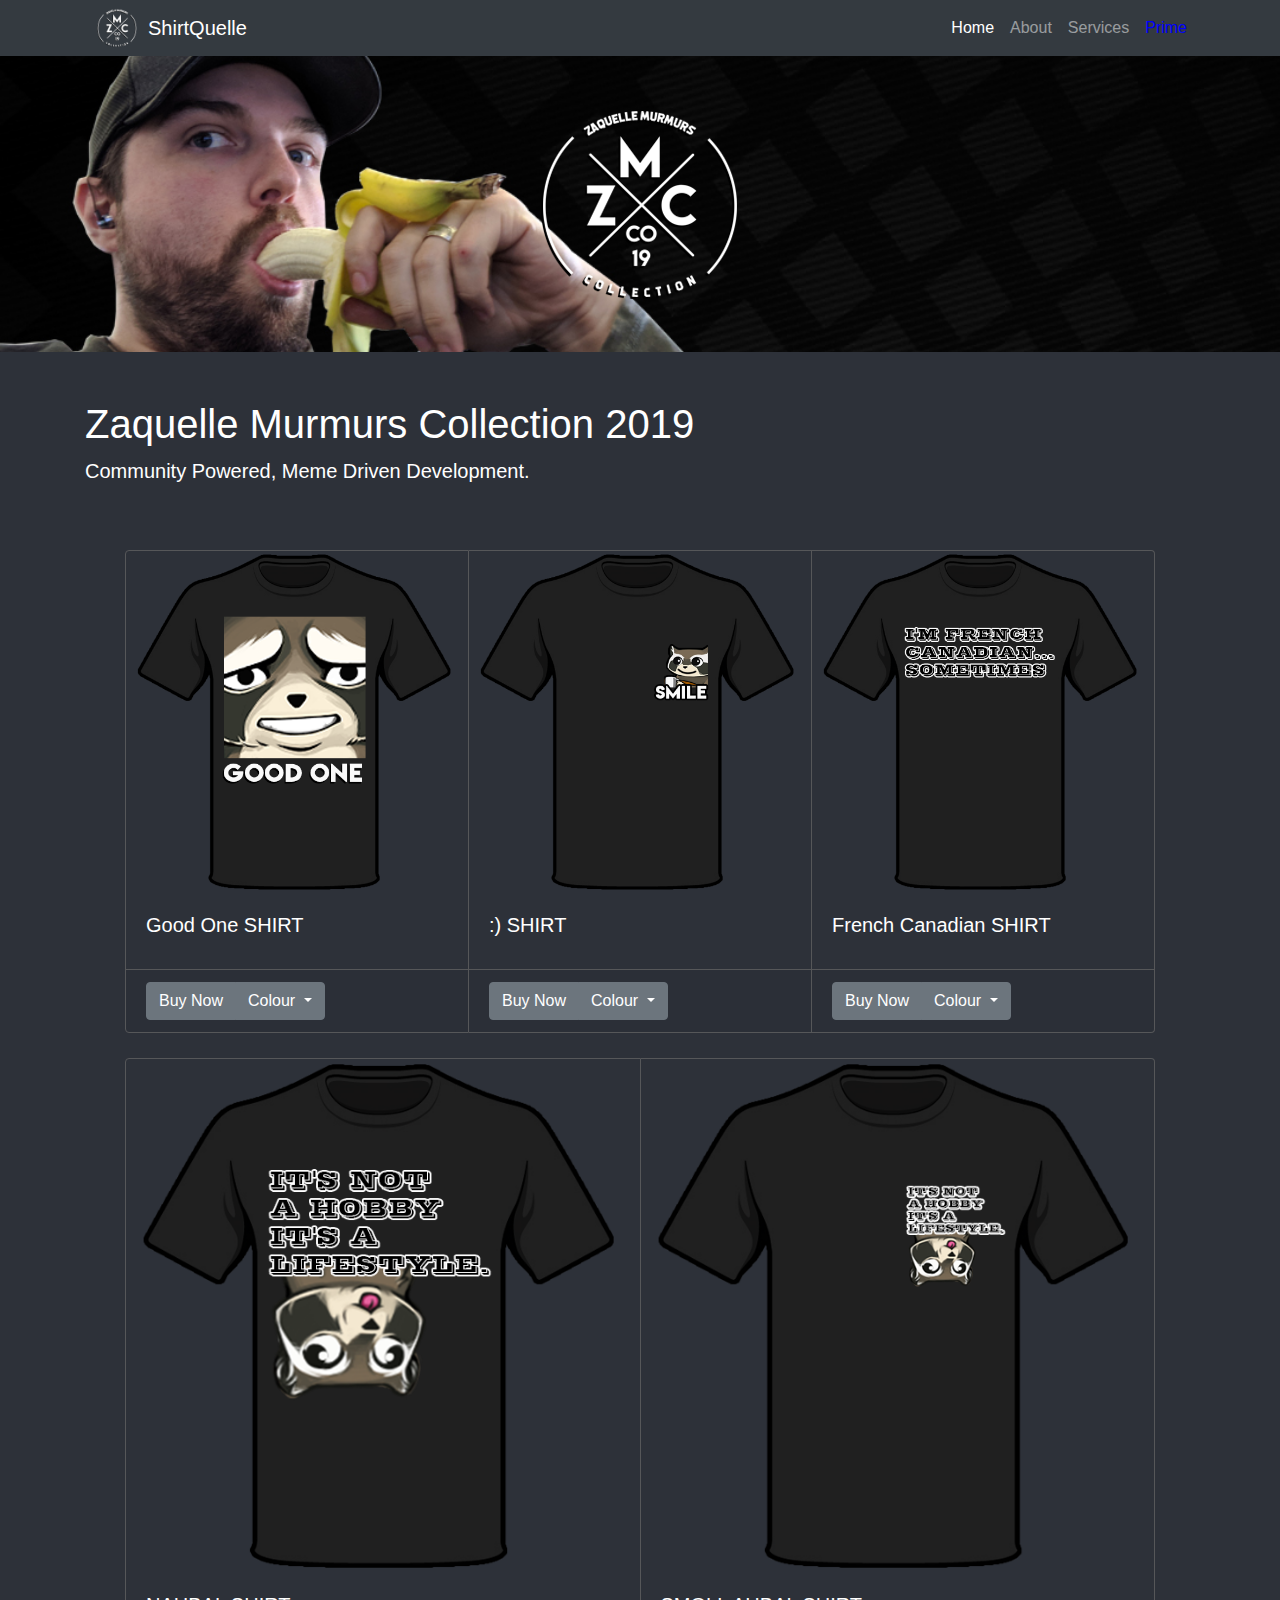
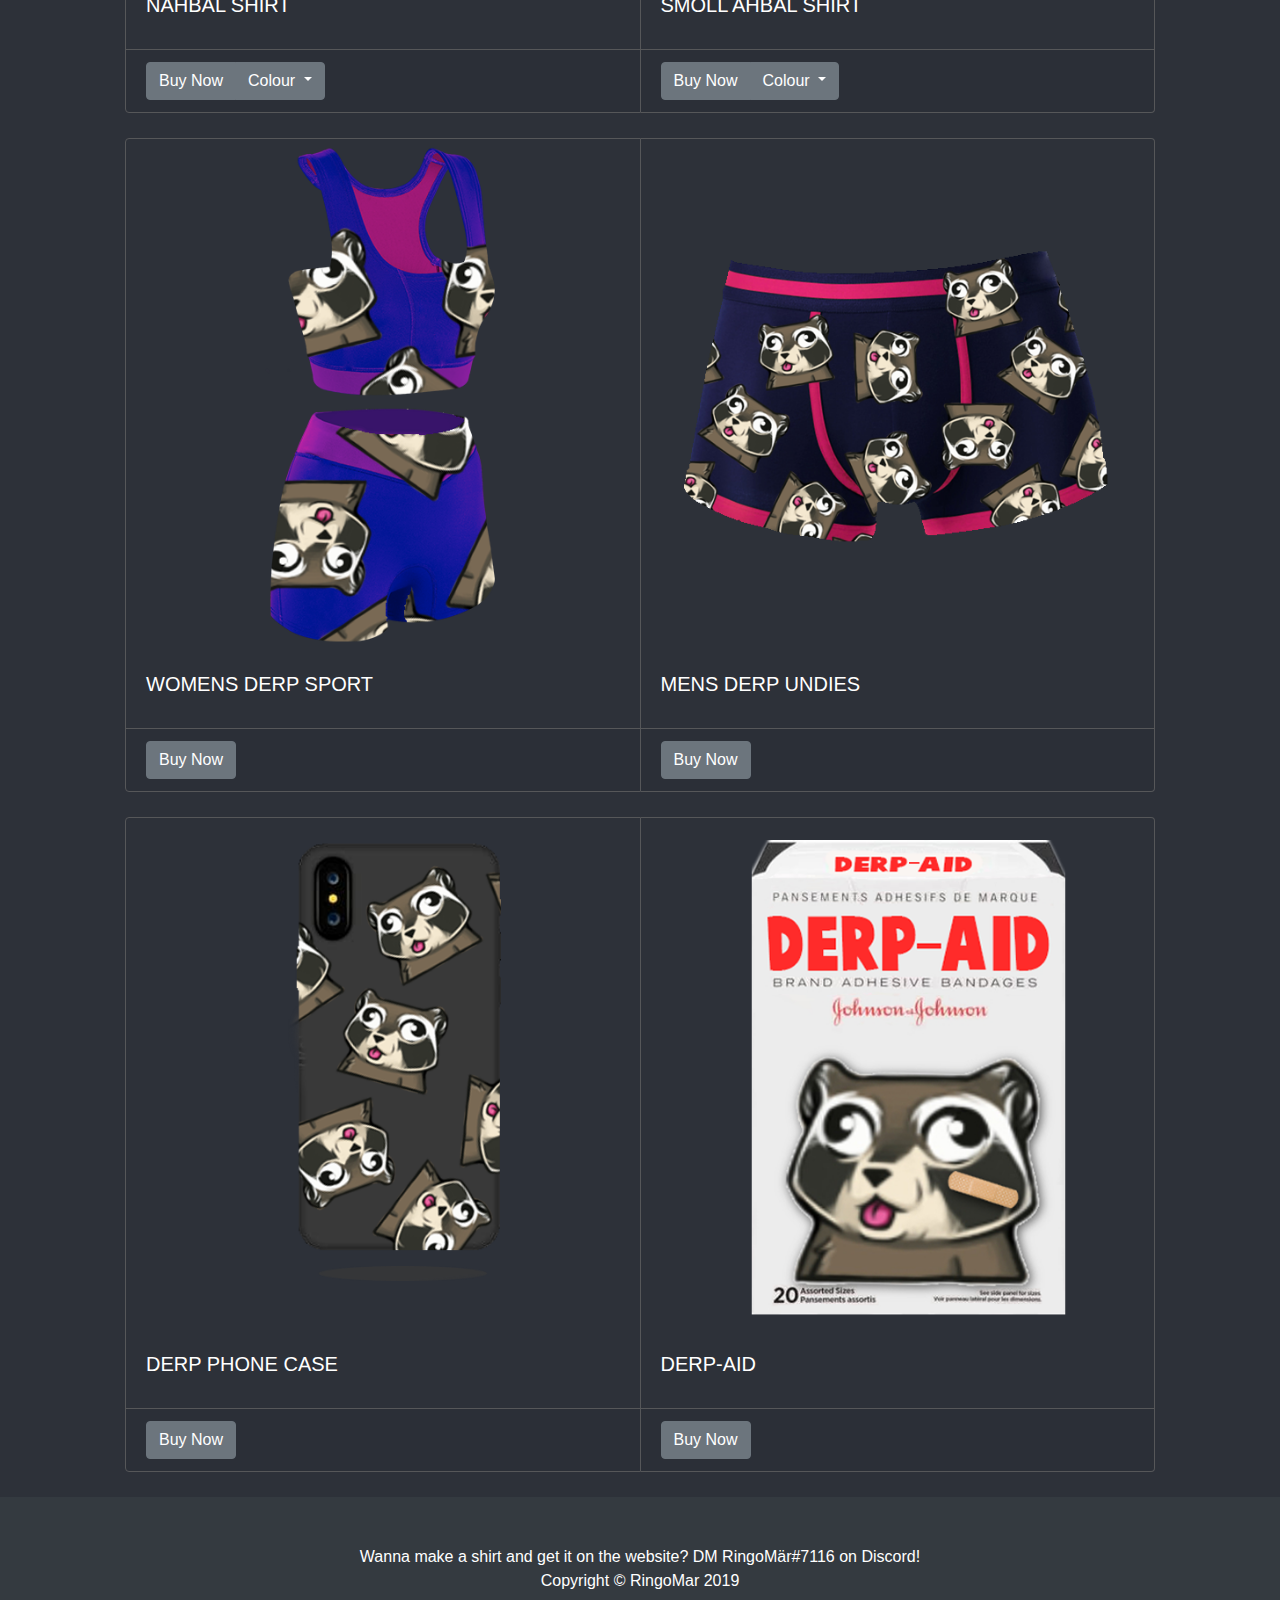
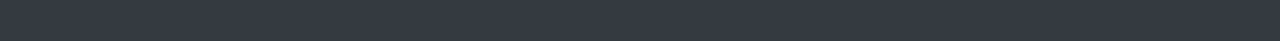
==== index.html @ f378e45d "int push" ====
<!DOCTYPE html>
<html lang="en">

  <head>
    <title>Zaquelle Murmurs Collection 2019</title>

    <meta charset="utf-8">
    <meta name="viewport" content="width=device-width, initial-scale=1, shrink-to-fit=no">
    <meta property="og:title" content="Zaquelle Murmurs Collection 2019" />
    <meta property="og:type" content="website" />
    <!-- <meta property="og:url" content="https://xxunruly.github.io/BoardQuelle/" /> -->

    <meta property="og:image"
      content="https://static-cdn.jtvnw.net/jtv_user_pictures/e0a8f8cd8c70ca3e-profile_image-300x300.png" />
    <meta name="og:site_name" content="Zaquelle Murmurs Collection 2019" />
    <meta name="og:description" content="The Zaquelle Murmurs Soundbaord" />
    <meta name="og:country-name" content="USA" />
    <meta name="description" content="The Zaquelle Murmurs Soundbaord" />
    <meta name="keywords" content="Zaquelle,Zaquelle Soundbaord,Zaquelle
      twitch,Zaquelle Murmurs" />
    <meta name="author" content="RingoMar">

    <link href="vendor/bootstrap/css/bootstrap.min.css" rel="stylesheet">
    <link href="css/style.css" rel="stylesheet">
    <link rel="shortcut icon" href="branding.png" />
    <script src="https://ajax.googleapis.com/ajax/libs/jquery/3.4.1/jquery.min.js"></script>

  </head>

  <body>

    <!-- Navigation -->
    <nav class="navbar navbar-expand-lg navbar-dark bg-dark fixed-top">
      <div class="container">
        <p class="branding-title"><a href="./">ShirtQuelle</a></p>
        <a class="navbar-brand" href="./">ShirtQuelle</a>
        <button class="navbar-toggler" type="button" data-toggle="collapse" data-target="#navbarResponsive"
          aria-controls="navbarResponsive" aria-expanded="false" aria-label="Toggle navigation">
          <span class="navbar-toggler-icon"></span>
        </button>
        <div class="collapse navbar-collapse" id="navbarResponsive">
          <ul class="navbar-nav ml-auto">
            <li class="nav-item active">
              <a class="nav-link" href="./">Home
                <span class="sr-only">(current)</span>
              </a>
            </li>
            <li class="nav-item">
              <a class="nav-link" href="/about">About</a>
            </li>
            <li class="nav-item">
              <a class="nav-link" href="/services">Services</a>
            </li>
            <li class="nav-item">
              <a class="nav-link" style="color: blue" href="https://twitch.amazon.com/tp">Prime</a>
            </li>
          </ul>
        </div>
      </div>
    </nav>

    <!-- Header - set the background image for the header in the line below -->
    <header class="py-5 bg-image-full" style="background-image: url('banner-background.jpg');">
      <img class="img-fluid d-block mx-auto" src="branding.png" alt="">
    </header>

    <!-- Content section -->
    <section class="py-5">
      <div class="container">
        <h1 class="text-white">Zaquelle Murmurs Collection 2019</h1>
        <p class="lead text-white">Community Powered, Meme Driven Development.</p>
      </div>
    </section>

    <div class="card-group">
      <div class="card">
        <img class="card-img-top" id="Cardlogo" src="shirts/shirt_good_one.png" alt="Card Logo Cap">
        <img class="card-img-top" id="srt1" src="shirts/black.png" alt="Card image cap">
        <div class="card-body">
          <h5 class="card-title text-white">Good One SHIRT</h5>
        </div>
        <div class="card-footer">
          <div class="btn-group" role="group" aria-label="Button group with nested dropdown">
            <a class="btn btn-secondary" target="_blank" href="https://www.twitch.tv/products/zaquelle">Buy Now</a>

            <div class="btn-group" role="group">
              <button id="btnGroupDrop1" type="button" class="btn btn-secondary dropdown-toggle" data-toggle="dropdown"
                aria-haspopup="true" aria-expanded="false">
                Colour
              </button>
              <div class="dropdown-menu" aria-labelledby="btnGroupDrop1">
                <a class="dropdown-item" onclick="chnageblack('srt1')">Black</a>
                <a class="dropdown-item" onclick="chnageblue('srt1')">Dark Blue</a>
                <a class="dropdown-item" onclick="chnagegray('srt1')">Gray</a>
                <a class="dropdown-item" onclick="chnagered('srt1')">Red</a>
                <a class="dropdown-item" onclick="chnagewhite('srt1')">White</a>
              </div>
            </div>
          </div>
        </div>
      </div>
      <div class="card">
        <img class="card-img-top" id="Cardlogo" src="shirts/shirt_smile.png" alt="Card Logo Cap">
        <img class="card-img-top" id="srt2" src="shirts/black.png" alt="Card image cap">
        <div class="card-body">
          <h5 class="card-title text-white">:) SHIRT</h5>
        </div>
        <div class="card-footer">
          <div class="btn-group" role="group" aria-label="Button group with nested dropdown">
            <a class="btn btn-secondary" target="_blank" href="https://www.twitch.tv/products/zaquelle">Buy Now</a>

            <div class="btn-group" role="group">
              <button id="btnGroupDrop1" type="button" class="btn btn-secondary dropdown-toggle" data-toggle="dropdown"
                aria-haspopup="true" aria-expanded="false">
                Colour
              </button>
              <div class="dropdown-menu" aria-labelledby="btnGroupDrop1">
                <a class="dropdown-item" onclick="chnageblack('srt2')">Black</a>
                <a class="dropdown-item" onclick="chnageblue('srt2')">Dark Blue</a>
                <a class="dropdown-item" onclick="chnagegray('srt2')">Gray</a>
                <a class="dropdown-item" onclick="chnagered('srt2')">Red</a>
                <a class="dropdown-item" onclick="chnagewhite('srt2')">White</a>
              </div>
            </div>
          </div>
        </div>
      </div>
      <div class="card">
        <img class="card-img-top" id="Cardlogo" src="shirts/shirt_FCS.png" alt="Card Logo Cap">
        <img class="card-img-top" id="srt3" src="shirts/black.png" alt="Card image cap">
        <div class="card-body">
          <h5 class="card-title text-white">French Canadian SHIRT</h5>
        </div>
        <div class="card-footer">
          <div class="btn-group" role="group" aria-label="Button group with nested dropdown">
            <a class="btn btn-secondary" target="_blank" href="https://www.twitch.tv/products/zaquelle">Buy Now</a>

            <div class="btn-group" role="group">
              <button id="btnGroupDrop1" type="button" class="btn btn-secondary dropdown-toggle" data-toggle="dropdown"
                aria-haspopup="true" aria-expanded="false">
                Colour
              </button>
              <div class="dropdown-menu" aria-labelledby="btnGroupDrop1">
                <a class="dropdown-item" onclick="chnageblack('srt3')">Black</a>
                <a class="dropdown-item" onclick="chnageblue('srt3')">Dark Blue</a>
                <a class="dropdown-item" onclick="chnagegray('srt3')">Gray</a>
                <a class="dropdown-item" onclick="chnagered('srt3')">Red</a>
                <a class="dropdown-item" onclick="chnagewhite('srt3')">White</a>
              </div>
            </div>
          </div>
        </div>
      </div>
    </div>
    <div class="card-group">
      <div class="card">
        <img class="card-img-top" id="Cardlogo" src="shirts/shirt_NAHAL.png" alt="Card Logo Cap">
        <img class="card-img-top" id="srt4" src="shirts/black.png" alt="Card image cap">
        <div class="card-body">
          <h5 class="card-title text-white">NAHBAL SHIRT</h5>
        </div>
        <div class="card-footer">
          <div class="btn-group" role="group" aria-label="Button group with nested dropdown">
            <a class="btn btn-secondary" target="_blank" href="https://www.twitch.tv/products/zaquelle">Buy Now</a>

            <div class="btn-group" role="group">
              <button id="btnGroupDrop1" type="button" class="btn btn-secondary dropdown-toggle" data-toggle="dropdown"
                aria-haspopup="true" aria-expanded="false">
                Colour
              </button>
              <div class="dropdown-menu" aria-labelledby="btnGroupDrop1">
                <a class="dropdown-item" onclick="chnageblack('srt4')">Black</a>
                <a class="dropdown-item" onclick="chnageblue('srt4')">Dark Blue</a>
                <a class="dropdown-item" onclick="chnagegray('srt4')">Gray</a>
                <a class="dropdown-item" onclick="chnagered('srt4')">Red</a>
                <a class="dropdown-item" onclick="chnagewhite('srt4')">White</a>
              </div>
            </div>
          </div>
        </div>
      </div>
      <div class="card">
        <img class="card-img-top" id="Cardlogo" src="shirts/shirt_NAHAL_smoll.png" alt="Card Logo Cap">
        <img class="card-img-top" id="srt5" src="shirts/black.png" alt="Card image cap">
        <div class="card-body">
          <h5 class="card-title text-white">SMOLL AHBAL SHIRT</h5>
        </div>
        <div class="card-footer">
          <div class="btn-group" role="group" aria-label="Button group with nested dropdown">
            <a class="btn btn-secondary" target="_blank" href="https://www.twitch.tv/products/zaquelle">Buy Now</a>

            <div class="btn-group" role="group">
              <button id="btnGroupDrop1" type="button" class="btn btn-secondary dropdown-toggle" data-toggle="dropdown"
                aria-haspopup="true" aria-expanded="false">
                Colour
              </button>
              <div class="dropdown-menu" aria-labelledby="btnGroupDrop1">
                <a class="dropdown-item" onclick="chnageblack('srt5')">Black</a>
                <a class="dropdown-item" onclick="chnageblue('srt5')">Dark Blue</a>
                <a class="dropdown-item" onclick="chnagegray('srt5')">Gray</a>
                <a class="dropdown-item" onclick="chnagered('srt5')">Red</a>
                <a class="dropdown-item" onclick="chnagewhite('srt5')">White</a>
              </div>
            </div>
          </div>
        </div>
      </div>
    </div>

    <div class="card-group">
      <div class="card">
        <img class="card-img-top" src="shirts/sport_womens.png" alt="Card Logo Cap">
        <div class="card-body">
          <h5 class="card-title text-white">WOMENS DERP SPORT</h5>
        </div>
        <div class="card-footer">
          <div class="btn-group" role="group" aria-label="Button group with nested dropdown">
            <a class="btn btn-secondary" target="_blank" href="https://www.twitch.tv/products/zaquelle">Buy Now</a>
          </div>
        </div>
      </div>
      <div class="card">
        <img class="card-img-top" src="shirts/mens_shorts.png" alt="Card Logo Cap">
        <div class="card-body">
          <h5 class="card-title text-white">MENS DERP UNDIES</h5>
        </div>
        <div class="card-footer">
          <div class="btn-group" role="group" aria-label="Button group with nested dropdown">
            <a class="btn btn-secondary" target="_blank" href="https://www.twitch.tv/products/zaquelle">Buy Now</a>
          </div>
        </div>
      </div>
    </div>
    <div class="card-group">
      <div class="card">
        <img class="card-img-top" src="shirts/Phone_case.png" alt="Card Logo Cap">
        <div class="card-body">
          <h5 class="card-title text-white">DERP PHONE CASE</h5>
        </div>
        <div class="card-footer">
          <div class="btn-group" role="group" aria-label="Button group with nested dropdown">
            <a class="btn btn-secondary" target="_blank" href="https://www.twitch.tv/products/zaquelle">Buy Now</a>
          </div>
        </div>
      </div>
      <div class="card">
        <img class="card-img-top" src="shirts/derp-aid.png" alt="Card Logo Cap">
        <div class="card-body">
          <h5 class="card-title text-white">DERP-AID</h5>
        </div>
        <div class="card-footer">
          <div class="btn-group" role="group" aria-label="Button group with nested dropdown">
            <a class="btn btn-secondary" target="_blank" href="https://www.twitch.tv/products/zaquelle">Buy Now</a>
          </div>
        </div>
      </div>

    </div>
    <!-- Footer -->
    <footer class="py-5 bg-dark">
      <div class="container">
        <p class="m-0 text-center text-white">Wanna make a shirt and get it on the website? DM RingoMär#7116 on Discord!
        </p>
        <p class="m-0 text-center text-white">Copyright &copy; RingoMar 2019</p>
      </div>
      <!-- /.container -->
    </footer>

    <!-- Bootstrap core JavaScript -->
    <script src="script.js"></script>
    <script src="vendor/jquery/jquery.min.js"></script>
    <script src="vendor/bootstrap/js/bootstrap.bundle.min.js"></script>

  </body>

</html>
---- css/style.css ----
body {
  padding-top: 56px;
}

.bg-image-full {
  background: no-repeat center center scroll;
  -webkit-background-size: cover;
  -moz-background-size: cover;
  background-size: cover;
  -o-background-size: cover;
}

.branding-title {
  float: left;
  margin: 0 0 0 12px;
  font: 0/0 serif;
  text-shadow: none;
  color: transparent;
  width: 51px;
  background-size: 40px !important;
  height: 40px;
  background: url(../branding.png) 0 0px no-repeat;
}


@media only screen and (min-width: 600px) {
  .card-group {
    padding-right: 125px;
    padding-left: 125px;
    padding-bottom: 25px;
  }

  .card-columns.adcards {
    padding: 40px !important;
  }

  .card-columns.aboutcards {
    padding-left: 125px !important;
    padding-right: 125px !important;
  }
}


a.dropdown-item {
  cursor: pointer;
}

img#Cardlogo {
  position: absolute;
}

::-webkit-scrollbar-track {
  -webkit-box-shadow: inset 0 0 6px rgba(0, 0, 0, 0.3);
  box-shadow: inset 0 0 6px rgba(0, 0, 0, 0.3);
  border-radius: 10px;
  background-color: #202020;
}

::-webkit-scrollbar {
  width: 1px;
  background-color: #202020;
}

::-webkit-scrollbar-thumb {
  border-radius: 10px;
  -webkit-box-shadow: inset 0 0 6px rgba(0, 0, 0, .3);
  box-shadow: inset 0 0 6px rgba(0, 0, 0, 0.3);
  background-color: #202020;
}

/* Dark theme */

body {
  background-color: #2d3139;
}

.card {
  background-color: transparent;
  border: 1px solid #565759;
}

.card-footer {
  border-top: 1px solid #565759;
}
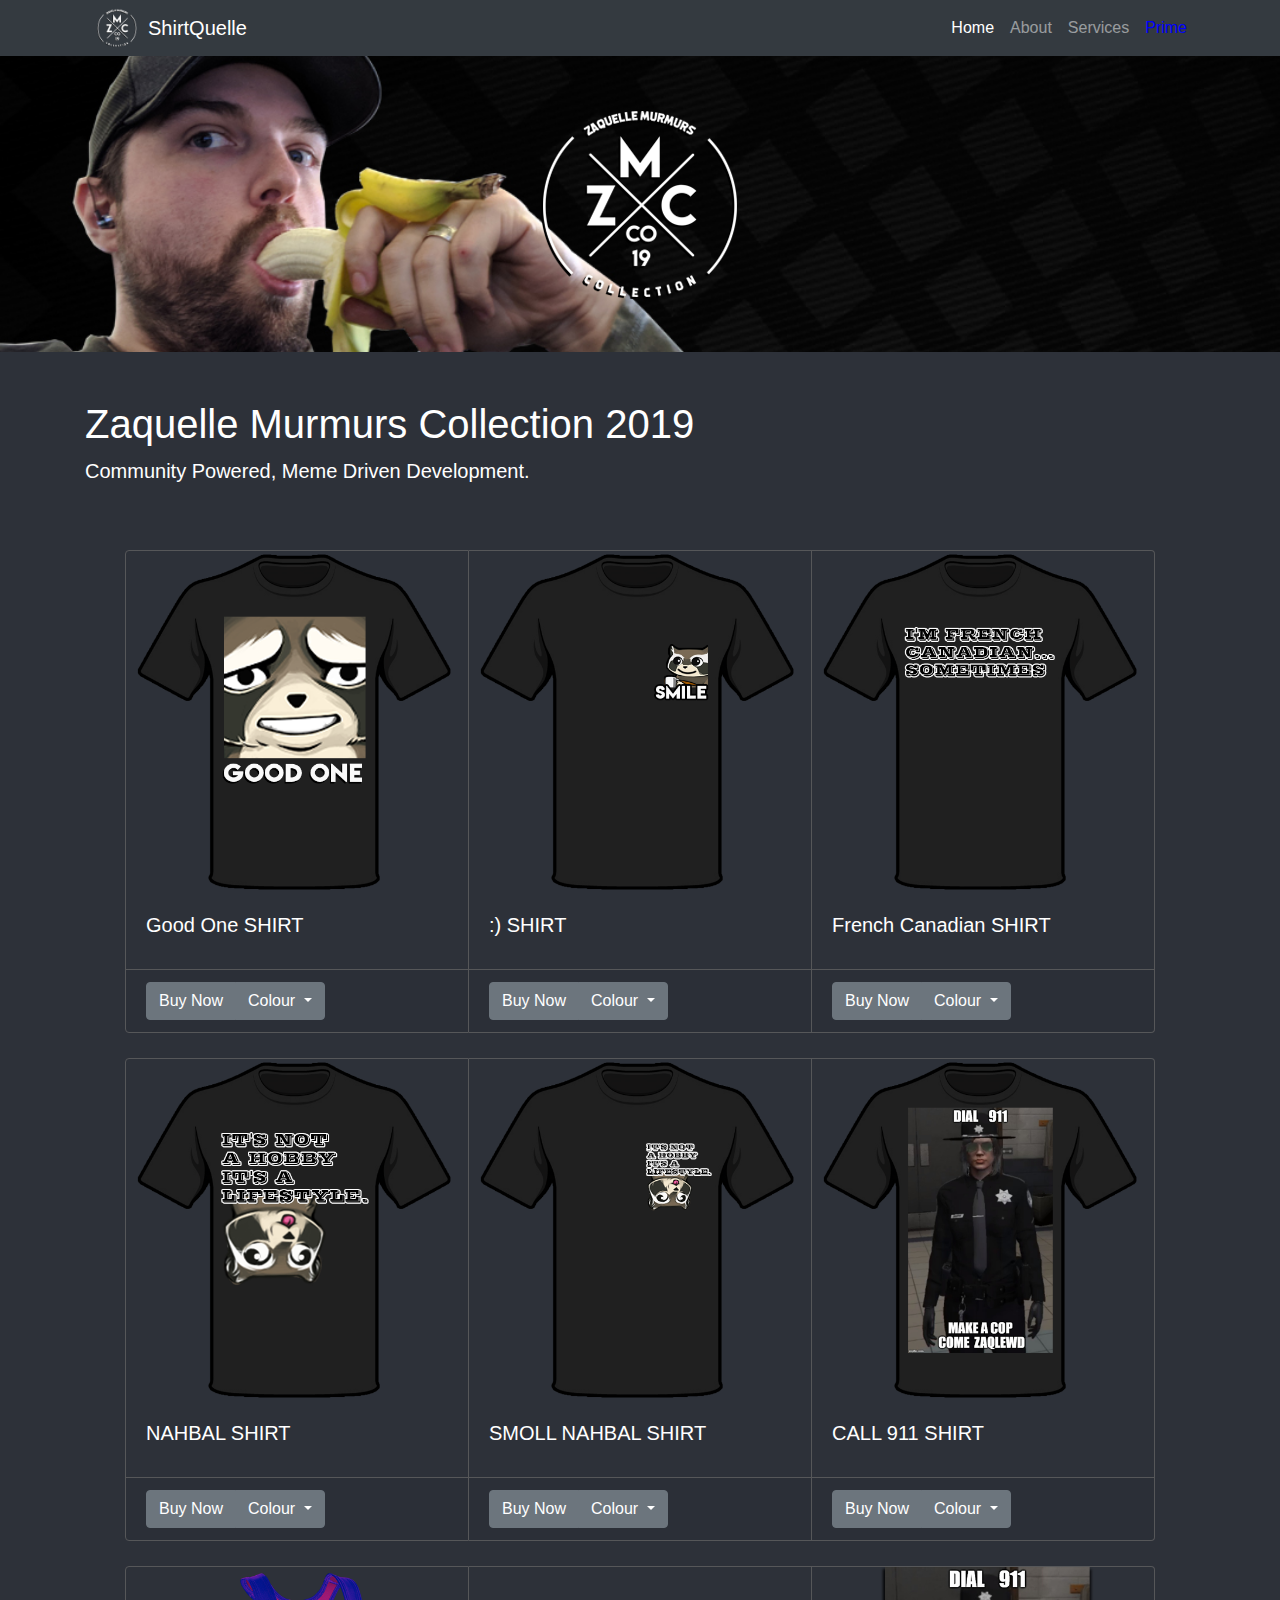
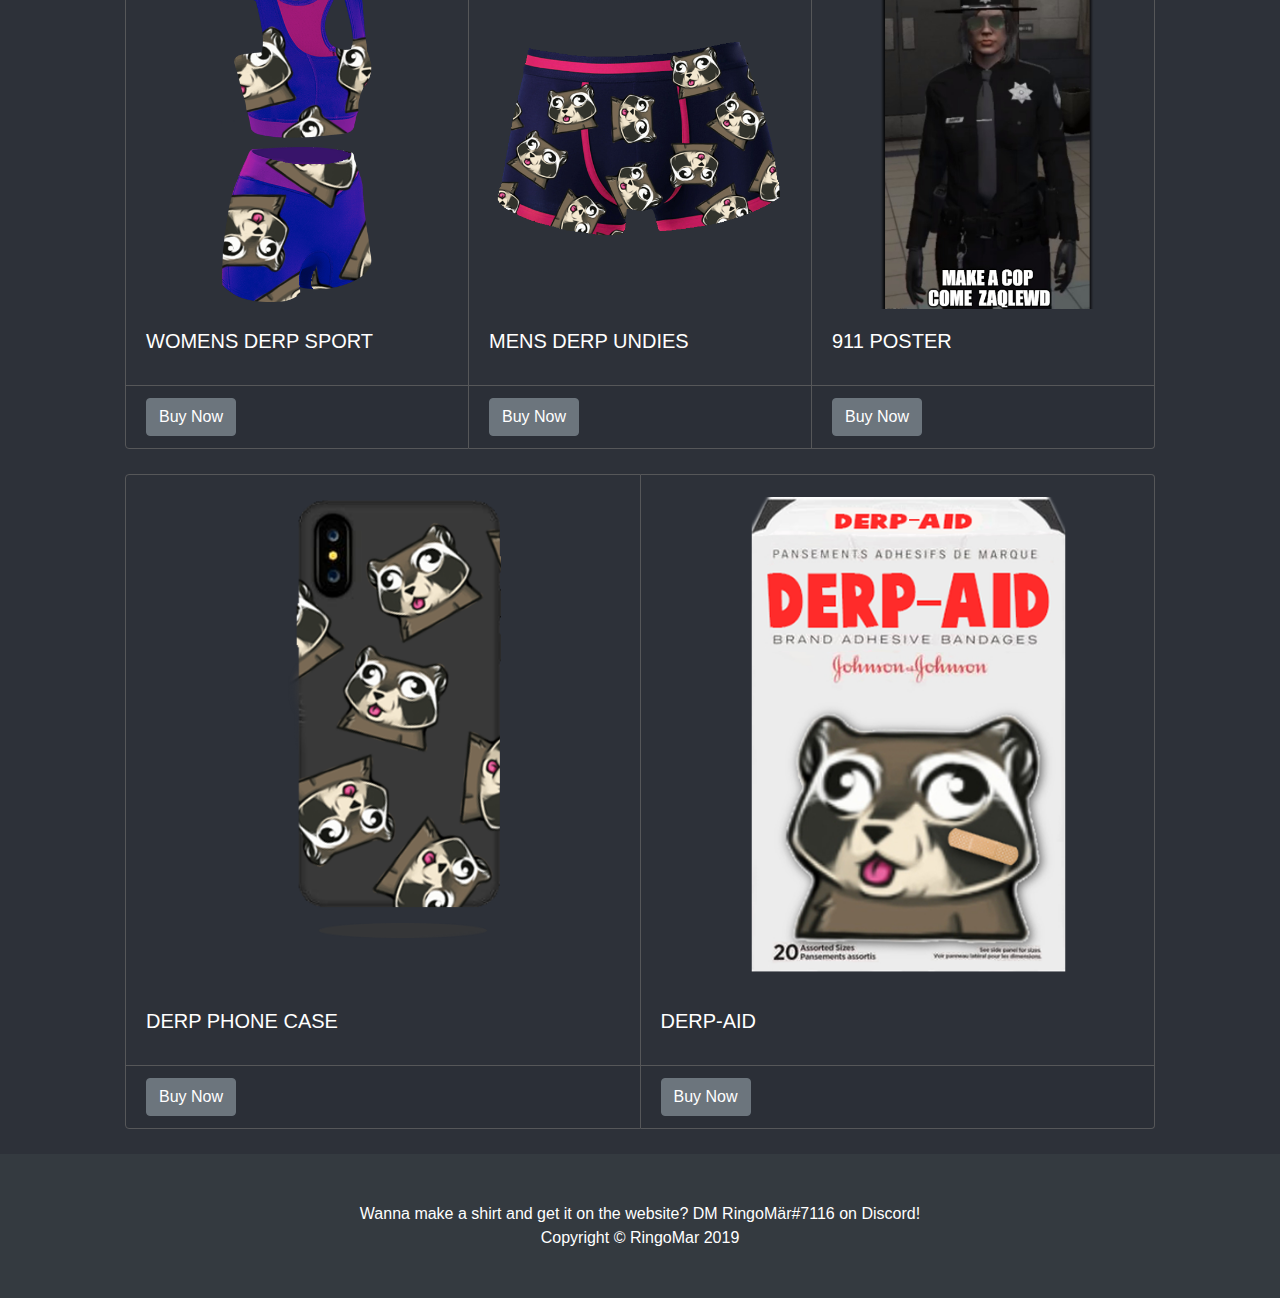
==== commit 0930991f: "changed stuff and added paster and 911 thing" ====
--- a/index.html
+++ b/index.html
@@ -8,15 +8,15 @@
     <meta name="viewport" content="width=device-width, initial-scale=1, shrink-to-fit=no">
     <meta property="og:title" content="Zaquelle Murmurs Collection 2019" />
     <meta property="og:type" content="website" />
-    <!-- <meta property="og:url" content="https://xxunruly.github.io/BoardQuelle/" /> -->
+    <meta property="og:url" content="https://xxunruly.github.io/ShirtQuelle/" /> 
 
     <meta property="og:image"
       content="https://static-cdn.jtvnw.net/jtv_user_pictures/e0a8f8cd8c70ca3e-profile_image-300x300.png" />
     <meta name="og:site_name" content="Zaquelle Murmurs Collection 2019" />
-    <meta name="og:description" content="The Zaquelle Murmurs Soundbaord" />
+    <meta name="og:description" content="The Zaquelle Murmurs Collection" />
     <meta name="og:country-name" content="USA" />
-    <meta name="description" content="The Zaquelle Murmurs Soundbaord" />
-    <meta name="keywords" content="Zaquelle,Zaquelle Soundbaord,Zaquelle
+    <meta name="description" content="The Zaquelle Murmurs Collection" />
+    <meta name="keywords" content="Zaquelle,Zaquelle Collection,Zaquelle
       twitch,Zaquelle Murmurs" />
     <meta name="author" content="RingoMar">
 
@@ -46,10 +46,10 @@
               </a>
             </li>
             <li class="nav-item">
-              <a class="nav-link" href="/about">About</a>
+              <a class="nav-link" href="./about">About</a>
             </li>
             <li class="nav-item">
-              <a class="nav-link" href="/services">Services</a>
+              <a class="nav-link" href="./services">Services</a>
             </li>
             <li class="nav-item">
               <a class="nav-link" style="color: blue" href="https://twitch.amazon.com/tp">Prime</a>
@@ -183,7 +183,7 @@
         <img class="card-img-top" id="Cardlogo" src="shirts/shirt_NAHAL_smoll.png" alt="Card Logo Cap">
         <img class="card-img-top" id="srt5" src="shirts/black.png" alt="Card image cap">
         <div class="card-body">
-          <h5 class="card-title text-white">SMOLL AHBAL SHIRT</h5>
+          <h5 class="card-title text-white">SMOLL NAHBAL SHIRT</h5>
         </div>
         <div class="card-footer">
           <div class="btn-group" role="group" aria-label="Button group with nested dropdown">
@@ -205,6 +205,32 @@
           </div>
         </div>
       </div>
+      <div class="card">
+        <img class="card-img-top" id="Cardlogo" src="shirts/911_hayes.png" alt="Card Logo Cap">
+        <img class="card-img-top" id="srt6" src="shirts/black.png" alt="Card image cap">
+        <div class="card-body">
+          <h5 class="card-title text-white">CALL 911 SHIRT</h5>
+        </div>
+        <div class="card-footer">
+          <div class="btn-group" role="group" aria-label="Button group with nested dropdown">
+            <a class="btn btn-secondary" target="_blank" href="https://www.twitch.tv/products/zaquelle">Buy Now</a>
+
+            <div class="btn-group" role="group">
+              <button id="btnGroupDrop1" type="button" class="btn btn-secondary dropdown-toggle" data-toggle="dropdown"
+                aria-haspopup="true" aria-expanded="false">
+                Colour
+              </button>
+              <div class="dropdown-menu" aria-labelledby="btnGroupDrop1">
+                <a class="dropdown-item" onclick="chnageblack('srt6')">Black</a>
+                <a class="dropdown-item" onclick="chnageblue('srt6')">Dark Blue</a>
+                <a class="dropdown-item" onclick="chnagegray('srt6')">Gray</a>
+                <a class="dropdown-item" onclick="chnagered('srt6')">Red</a>
+                <a class="dropdown-item" onclick="chnagewhite('srt6')">White</a>
+              </div>
+            </div>
+          </div>
+        </div>
+      </div>
     </div>
 
     <div class="card-group">
@@ -223,6 +249,17 @@
         <img class="card-img-top" src="shirts/mens_shorts.png" alt="Card Logo Cap">
         <div class="card-body">
           <h5 class="card-title text-white">MENS DERP UNDIES</h5>
+        </div>
+        <div class="card-footer">
+          <div class="btn-group" role="group" aria-label="Button group with nested dropdown">
+            <a class="btn btn-secondary" target="_blank" href="https://www.twitch.tv/products/zaquelle">Buy Now</a>
+          </div>
+        </div>
+      </div>
+      <div class="card">
+        <img class="card-img-top" src="shirts/911_hayes_poster.png" alt="Card Logo Cap">
+        <div class="card-body">
+          <h5 class="card-title text-white">911 POSTER</h5>
         </div>
         <div class="card-footer">
           <div class="btn-group" role="group" aria-label="Button group with nested dropdown">
